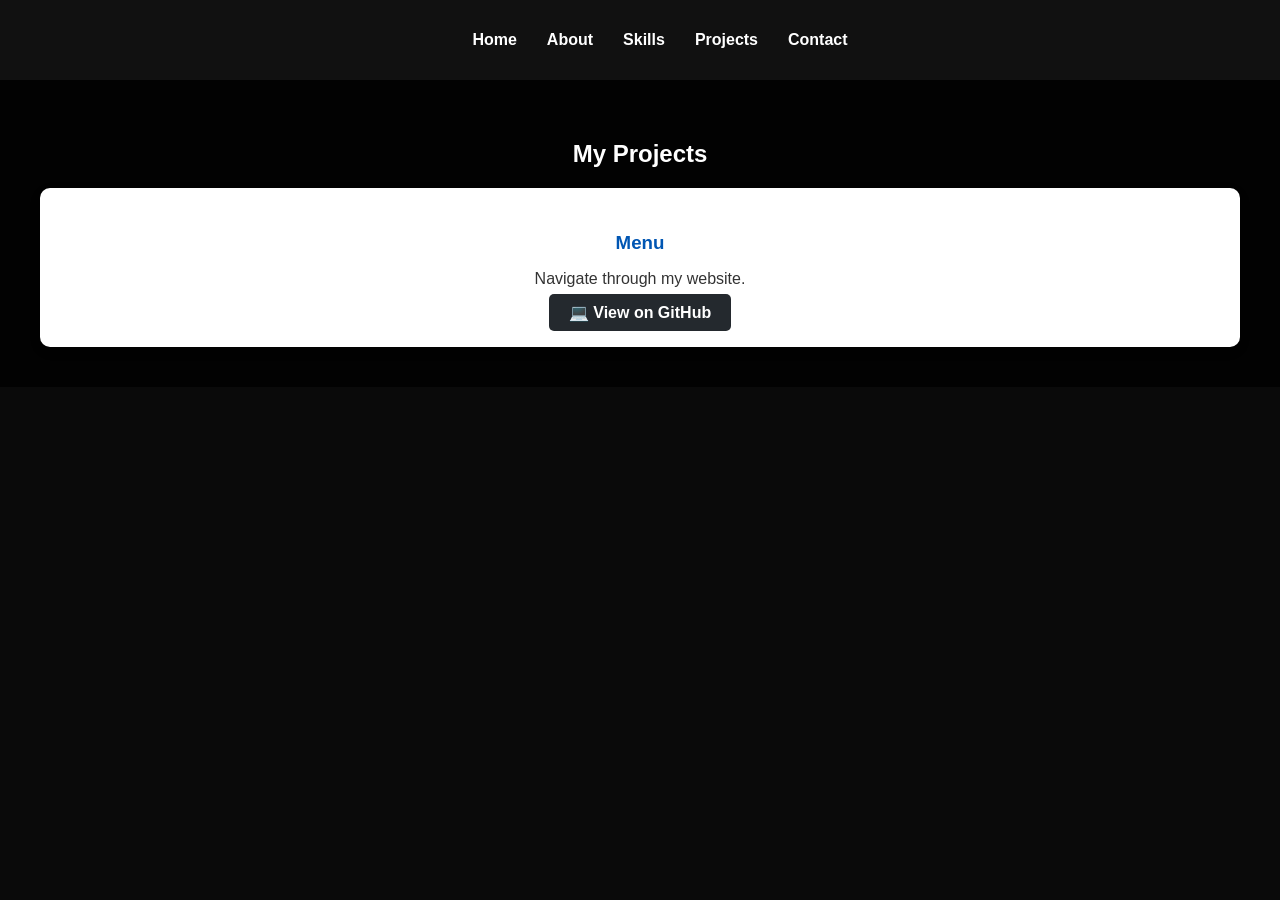
==== projects.html @ 899891f4 "portfolio" ====
<!DOCTYPE html>
<html lang="en">
<head>
  <meta charset="UTF-8">
  <meta name="viewport" content="width=device-width, initial-scale=1.0">
  <title>Projects</title>
  <link rel="stylesheet" href="style.css">
</head>
<body>
  
  <header>
    <nav>
      <ul class="nav-links">
        <li><a href="index.html">Home</a></li>
        <li><a href="about.html" class="active">About</a></li>
        <li><a href="skills.html">Skills</a></li>
        <li><a href="projects.html">Projects</a></li>
        <li><a href="contact.html">Contact</a></li>
      </ul>
    </nav>
  </header>

  <section id="projects">
  <h2 class="name">My Projects</h2>

    <div class="project-item">

      <h3>Menu</h3>
      <p>Navigate through my website.</p>

      <!-- <a href="https://your-live-demo-link.com" target="_blank" class="btn demo-btn">🔗 Live Demo</a> -->
      <a href="https://mostafa-alsharkawy.github.io/menu/" target="_blank" class="btn github-btn">💻 View on GitHub</a>
    </div>

    <!-- Project 2
    <div class="project-item">
      <h3>JS Calculator</h3>
      <p>A basic calculator built with JavaScript.</p>

      <!-- <a href="https://your-calculator-demo.netlify.app" target="_blank" class="btn demo-btn">🔗 Live Demo</a> -->
      <!-- <a href="https://github.com/yourusername/js-calculator" target="_blank" class="btn github-btn">💻 View on GitHub</a>
    </div> --> 

  </div>
</section>

    
  </section>
</body>
</html>
---- style.css ----
body {
  margin: 0;
  font-family: Arial, sans-serif;
  background: #0a0a0a;
  color: #fff;
}

header {
  background: #111;
  padding: 15px 30px;
  position: sticky;
  top: 0;
}

.nav-links {
  list-style: none;
  display: flex;
  justify-content: center;
  gap: 30px;
}

.nav-links a {
  text-decoration: none;
  color: white;
  font-weight: bold;
}

.nav-links a:hover {
  color: red;
}

.hero {
  display: flex;
  justify-content: space-around;
  align-items: center;
  height: 100vh;
}

.hero-text {
  max-width: 500px;
}

.hero-text h1 {
  font-size: 2.5rem;
}

.highlight {
  color: red;
  white-space: nowrap;
}

.btn {
  background: red;
  padding: 10px 20px;
  color: white;
  text-decoration: none;
  border-radius: 5px;
}

.hero-img img {
  width: 350px;
  border-radius: 150px;
}

#particles-js {
  width: 100%;
  height: 100%;
  position: absolute;
  top: 0;
  left: 0;
  z-index: 0;
  pointer-events: none;
}


.about-page{
    background-color: #b87b6c;
   
  max-width: 800px;   
  margin: 50px auto;  
  padding: 20px;
  line-height: 1.8;    
  font-size: 20px;    
  color: #f0f0f0;    
  text-align: justify; 
}
.about-page p{
    color: #0a0a0a;
}
.about-page h1{
    color: #b40c0c;
}
.about-page h2{
    color: #b40c0c;
}
.ssspsss{
    color: #2d0c6b;
}
.skills-page{
    max-width: 800px;   
  margin: 50px auto;
  padding: 20px;
  line-height: 1.8;  
  font-size: 20px;   
  color: #f0f0f0;   
  text-align: justify;
}
.skills-page h1{
    color: #f0f0f0;
    font-size:300x
}
.skills-page h2{
    color: #b40c0c;
}
.contact-page{
   
    display: flex;
  flex-direction: column;
  align-items: center;
  margin-top: 50px;
  gap: 20px;
}
.contact-page a{
    
  text-decoration: none;
  font-family: 'Segoe UI', Tahoma, Geneva, Verdana, sans-serif;

}
.whatsapp-btn{
     display: inline-flex;
  align-items: center;
  gap: 10px;
  padding: 12px 24px;
  border: none;
  border-radius: 8px;
  font-size: 16px;
  font-weight: 600;
  color: white;
  transition: all 0.3s ease;
  box-shadow: 0 4px 8px rgba(0, 0, 0, 0.1);
}
.whatsapp-btn {
  background-color: #25D366;
}
#projects {
  padding: 40px;
  background-color: #020202;
  text-align: center;
}

.project-list {
  display: flex;
  flex-direction: column;
  gap: 30px;
  max-width: 800px;
  margin: auto;
}

.project-item {
  background: #fff;
  padding: 25px;
  border-radius: 10px;
  box-shadow: 0 4px 12px rgba(0, 0, 0, 0.1);
}

.project-item h3 {
  margin-bottom: 10px;
  color: #0056b3;
}

.project-item p {
  margin-bottom: 15px;
  color: #333;
}

.btn {
  text-decoration: none;
  padding: 10px 20px;
  margin: 5px;
  border-radius: 5px;
  color: white;
  font-weight: bold;
  transition: background 0.3s;
}

.demo-btn {
  background-color: #007BFF;
}

.demo-btn:hover {
  background-color: #0056b3;
}

.github-btn {
  background-color: #24292e;
}

.github-btn:hover {
  background-color: #000;
}
/* 📱 موبايل */
@media (max-width: 768px) {
  .nav-links {
    flex-direction: column;
    align-items: center;
    gap: 15px;
    justify-content: center;
  }

  .hero {
    flex-direction: column;
    text-align: center;
    height: auto;
  }

  .hero-img img {
    width: 200px;
    margin-top: 20px;
  }
}

/* 📱 تابلت */
@media (max-width: 1024px) and (min-width: 769px) {
  .hero {
    flex-direction: column;
    text-align: center;
    height: auto;
  }
  .hero-img img {
    width: 250px;
    margin-top: 20px;
  }
}
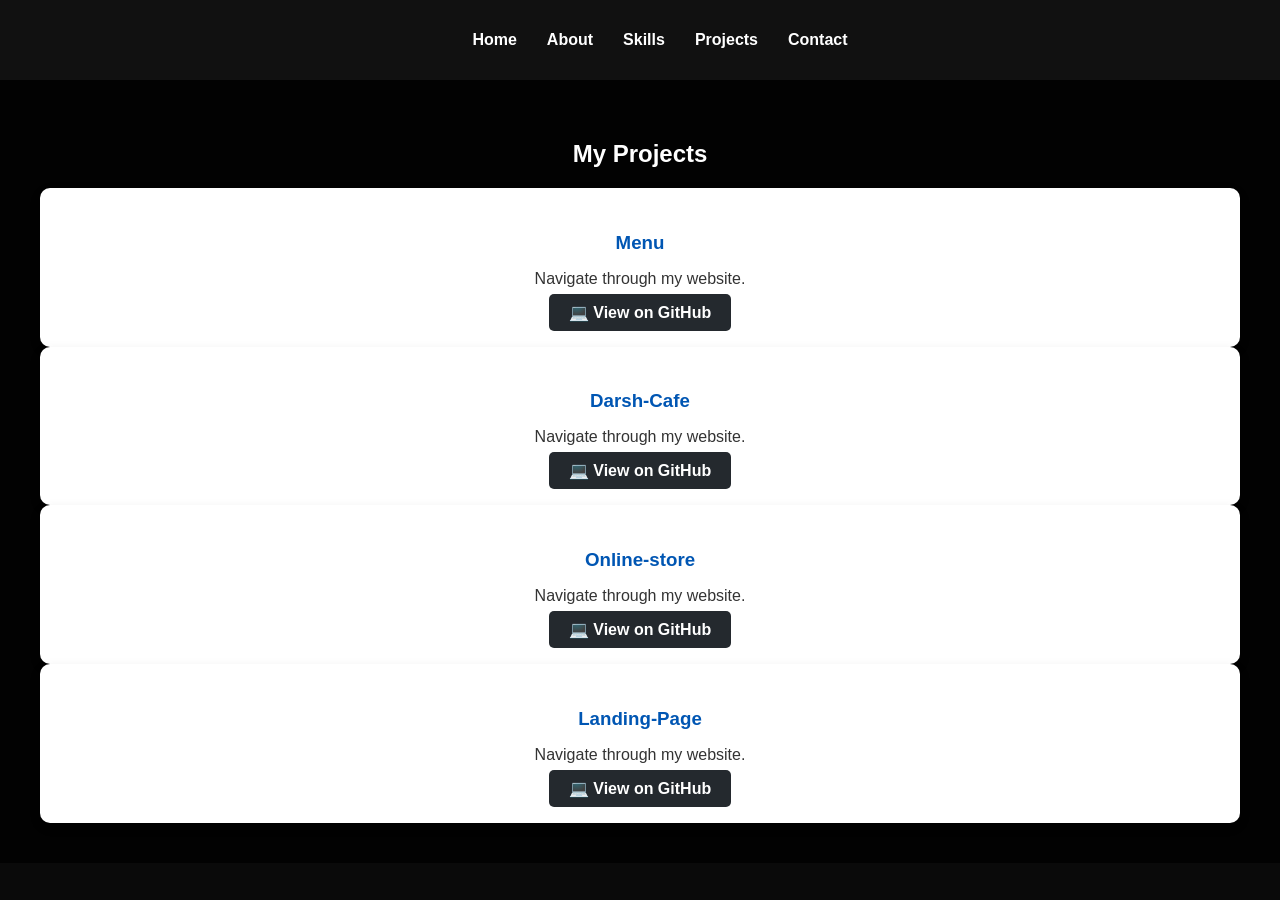
==== commit 0afd9f32: "link" ====
--- a/projects.html
+++ b/projects.html
@@ -31,7 +31,30 @@
       <!-- <a href="https://your-live-demo-link.com" target="_blank" class="btn demo-btn">🔗 Live Demo</a> -->
       <a href="https://mostafa-alsharkawy.github.io/menu/" target="_blank" class="btn github-btn">💻 View on GitHub</a>
     </div>
+ <div class="project-item">
 
+      <h3>Darsh-Cafe</h3>
+      <p>Navigate through my website.</p>
+
+      <!-- <a href="https://your-live-demo-link.com" target="_blank" class="btn demo-btn">🔗 Live Demo</a> -->
+      <a href="https://mostafa-alsharkawy.github.io/Darsh-Cafe/" target="_blank" class="btn github-btn">💻 View on GitHub</a>
+    </div>
+ <div class="project-item">
+
+      <h3>Online-store</h3>
+      <p>Navigate through my website.</p>
+
+      <!-- <a href="https://your-live-demo-link.com" target="_blank" class="btn demo-btn">🔗 Live Demo</a> -->
+      <a href="https://mostafa-alsharkawy.github.io/Online-store/" target="_blank" class="btn github-btn">💻 View on GitHub</a>
+    </div>
+ <div class="project-item">
+
+      <h3>Landing-Page</h3>
+      <p>Navigate through my website.</p>
+
+      <!-- <a href="https://your-live-demo-link.com" target="_blank" class="btn demo-btn">🔗 Live Demo</a> -->
+      <a href="https://mostafa-alsharkawy.github.io/Landing-Page/" target="_blank" class="btn github-btn">💻 View on GitHub</a>
+    </div>
     <!-- Project 2
     <div class="project-item">
       <h3>JS Calculator</h3>
